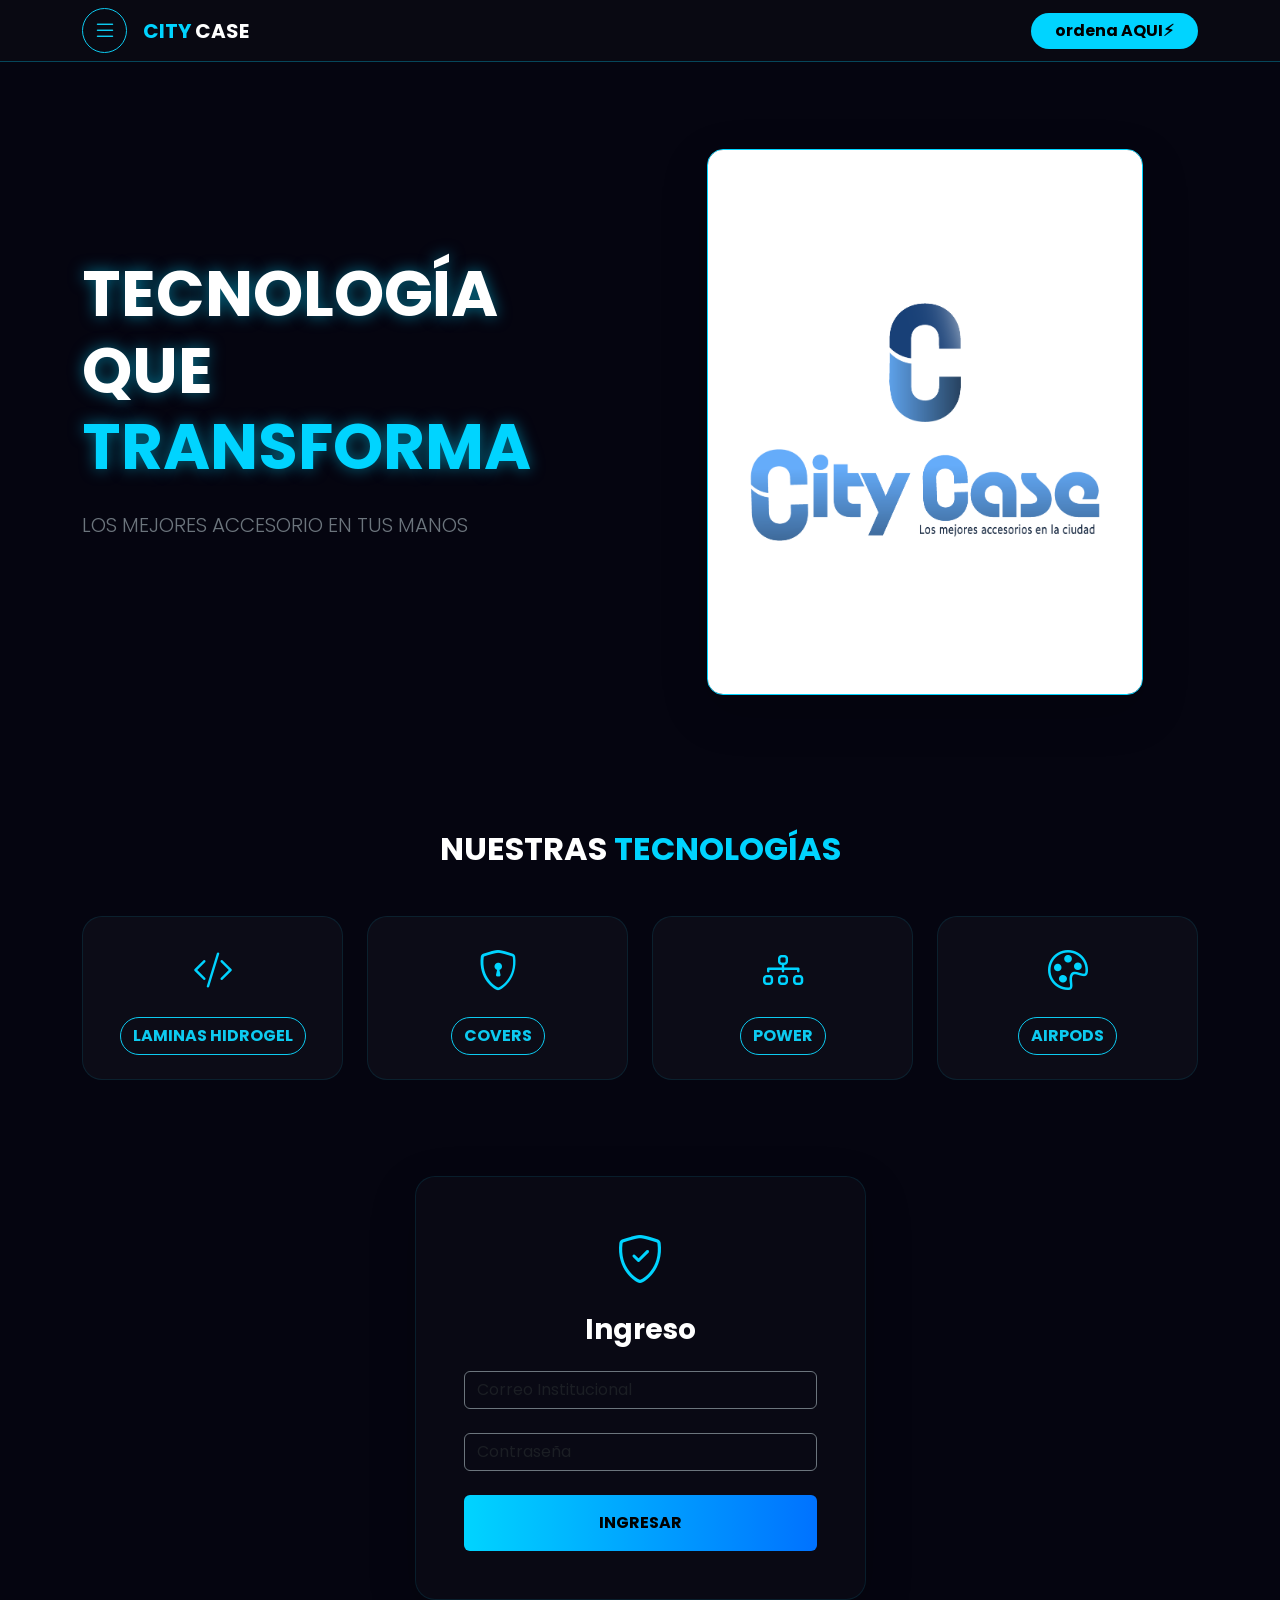
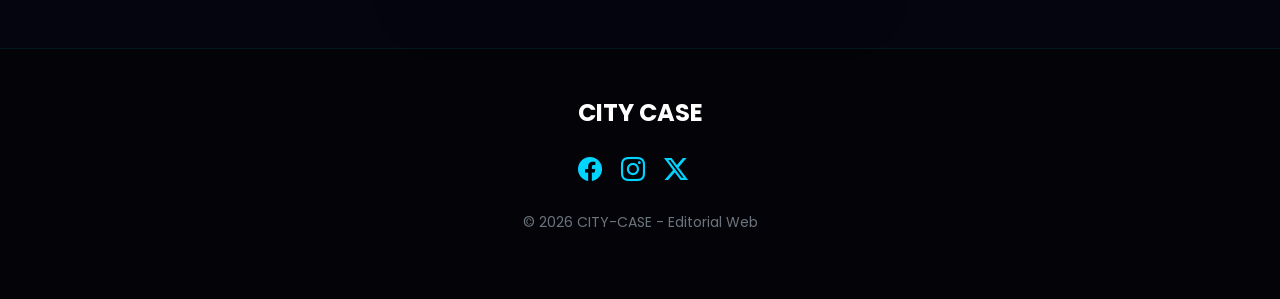
==== index.html @ 65d87751 "Add files via upload" ====
<!DOCTYPE html>
<html lang="es">
<head>
    <meta charset="UTF-8">
    <meta name="viewport" content="width=device-width, initial-scale=1.0">
    <title>CITY CASE | Oficial</title>
    
    <link href="https://cdn.jsdelivr.net/npm/bootstrap@5.3.0/dist/css/bootstrap.min.css" rel="stylesheet">
    <link rel="stylesheet" href="https://cdn.jsdelivr.net/npm/bootstrap-icons@1.11.1/font/bootstrap-icons.css">
    <link href="https://fonts.googleapis.com/css2?family=Poppins:wght@300;400;600;700&display=swap" rel="stylesheet">

    <style>
        :root {
            --azul-oscuro: #050510;
            --azul-brillante: #00d4ff;
            --azul-profundo: #0072ff;
            --glass: rgba(255, 255, 255, 0.03);
        }

        body {
            font-family: 'Poppins', sans-serif;
            background-color: var(--azul-oscuro);
            color: white;
            overflow-x: hidden;
        }

        /* Navbar */
        .navbar {
            background-color: rgba(10, 10, 20, 0.95);
            border-bottom: 1px solid rgba(0, 212, 255, 0.3);
            backdrop-filter: blur(10px);
        }

        /* Menu Lateral (Offcanvas) */
        .offcanvas {
            background-color: #050510 !important;
            border-right: 1px solid var(--azul-brillante);
            width: 300px !important;
        }

        .nav-link-custom {
            color: white !important;
            font-size: 1.1rem;
            padding: 12px 20px;
            border-bottom: 1px solid rgba(255, 255, 255, 0.05);
            transition: 0.3s;
            display: block;
            text-decoration: none;
        }

        .nav-link-custom:hover {
            background: rgba(0, 212, 255, 0.1);
            color: var(--azul-brillante) !important;
            padding-left: 30px;
        }

        /* Glass Cards */
        .tech-card {
            background: var(--glass);
            border: 1px solid rgba(0, 212, 255, 0.1);
            border-radius: 20px;
            transition: all 0.4s ease;
        }

        .tech-card:hover {
            border-color: var(--azul-brillante);
            transform: translateY(-10px);
            box-shadow: 0 0 20px rgba(0, 212, 255, 0.2);
            background: rgba(0, 212, 255, 0.05);
        }

        /* Glow effects */
        .glow-text { text-shadow: 0 0 15px rgba(0,212,255,0.5); }
        
        footer { border-top: 1px solid rgba(0, 212, 255, 0.1); padding: 50px 0; background: #030308; }
        .social-icon { font-size: 1.5rem; color: var(--azul-brillante); margin-right: 15px; transition: 0.3s; }
        .social-icon:hover { text-shadow: 0 0 10px var(--azul-brillante); color: white; }
    </style>
</head>
<body>

    <nav class="navbar navbar-expand-lg navbar-dark sticky-top">
        <div class="container">
            <button class="btn btn-outline-info me-3" type="button" data-bs-toggle="offcanvas" data-bs-target="#menuLateral" style="border-radius: 50%; width: 45px; height: 45px; display: flex; align-items: center; justify-content: center;">
                <i class="bi bi-list fs-4"></i>
            </button>

             <a class="navbar-brand fw-bold" href="index.html" style="color: var(--azul-brillante);">CITY <span class="text-white">CASE</span></a>
            <div class="ms-auto">
               
            
            <div class="collapse navbar-collapse" id="navbarNav">
                <ul class="navbar-nav ms-auto align-items-center">
                    <li class="nav-item ms-lg-3">
                        <a href="ofertaacademica.html" class="btn btn-info px-4 fw-bold" href="#" style="border-radius: 20px; background: var(--azul-brillante); border:none;">ordena AQUI⚡︎ </a>
                    </li>
                </ul>
            </div>
        </div>
    </nav>

</a>
    <div class="offcanvas offcanvas-start" tabindex="-1" id="menuLateral" aria-labelledby="offcanvasExampleLabel">
        <div class="offcanvas-header border-bottom border-secondary">
            <h5 class="offcanvas-title text-white fw-bold" id="offcanvasExampleLabel">BIENVENIDO <span style="color: var(--azul-brillante);">A LA CITY</span></h5>
            <button type="button" class="btn-close btn-close-white" data-bs-dismiss="offcanvas" aria-label="Close"></button>
        </div>
        <div class="offcanvas-body p-0">
            <nav class="mt-3">
                <a href="index.html" class="nav-link-custom">Inicio</a>
                <a href="sobre-CITYCASE.html" class="nav-link-custom">Sobre city case</a>
                <a href="ofertasemanales.html" class="nav-link-custom">Ofertas semanales</a>
                <a href="imagenes.articulos.html" class="nav-link-custom">Catalogo digital </a>
                <a href="ENVIOS1.html" class="nav-link-custom">ENVIOS</a>
                <a href="contactos.html" class="nav-link-custom">Contactos</a>
                
            </nav>
            <div class="p-4 mt-5 text-center">
                <p class="small text-secondary">CITY Case <li>LOS MEJORES ACCESORIOS EN LA CIUDAD</li></p>
                <div style="width: 40px; height: 2px; background: var(--azul-brillante); margin: 0 auto;"></div>
            </div>
        </div>
    </div>

    <section class="py-5 d-flex align-items-center" style="min-height: 80vh;">
        <div class="container">
            <div class="row align-items-center">
                <div class="col-lg-6">
                    <h1 class="display-3 fw-bold mb-4 glow-text">
                        TECNOLOGÍA QUE <br> <span style="color: var(--azul-brillante);">TRANSFORMA</span>
                    </h1>
                    <p class="lead text-secondary mb-5">LOS MEJORES ACCESORIO EN TUS MANOS</p>
                
                </div>
                <div class="col-lg-6 text-center mt-5 mt-lg-0">
                    <img src="logo city case.png" class="img-fluid rounded-4 shadow-lg" style="border: 1px solid var(--azul-brillante); max-width: 80%;" alt="Cyber Robot">
                </div>
            </div>
        </div>
    </section>

    <section class="py-5">
        <div class="container text-center">
            <h2 class="fw-bold mb-5">NUESTRAS <span style="color: var(--azul-brillante);">TECNOLOGÍAS</span></h2>
            <div class="row g-4">
                <div class="col-md-3">
                    <div class="tech-card p-4 h-100">
                        <i class="bi bi-code-slash mb-3 d-block" style="font-size: 2.5rem; color: var(--azul-brillante);"></i>
                      <a href="imagenes.articulos.html" class="btn btn-outline-info rounded-pill fw-bold flex-fill btn-detalle">LAMINAS HIDROGEL</a>
                    </div>
                </div>
                <div class="col-md-3">
                    <div class="tech-card p-4 h-100">
                        <i class="bi bi-shield-lock mb-3 d-block" style="font-size: 2.5rem; color: var(--azul-brillante);"></i>
                      <a href="imagenes.articulos.html" class="btn btn-outline-info rounded-pill fw-bold flex-fill btn-detalle">COVERS</a>
                    </div>
                </div>
                <div class="col-md-3">
                    <div class="tech-card p-4 h-100">
                        <i class="bi bi-diagram-3 mb-3 d-block" style="font-size: 2.5rem; color: var(--azul-brillante);"></i>
                        <a href="power.html" class="btn btn-outline-info rounded-pill fw-bold flex-fill btn-detalle">POWER</a>
                    </div>
                </div>
                <div class="col-md-3">
                    <div class="tech-card p-4 h-100">
                        <i class="bi bi-palette mb-3 d-block" style="font-size: 2.5rem; color: var(--azul-brillante);"></i>
                        <a href="airpods.html" class="btn btn-outline-info rounded-pill fw-bold flex-fill btn-detalle">AIRPODS</a>
                      
                    </div>
                </div>
            </div>
        </div>
    </section>

    <section id="login" class="py-5">
        <div class="container">
            <div class="row justify-content-center">
                <div class="col-lg-5">
                    <div class="p-5 tech-card shadow-lg" style="background: rgba(255,255,255,0.02)">
                        <div class="text-center mb-4">
                            <i class="bi bi-shield-check" style="font-size: 3rem; color: var(--azul-brillante);"></i>
                            <h3 class="fw-bold mt-3">Ingreso </h3>
                        </div>
                        <form>
                            <div class="mb-4">
                                <input type="email" class="form-control bg-transparent text-white border-secondary" placeholder="Correo Institucional">
                            </div>
                            <div class="mb-4">
                                <input type="password" class="form-control bg-transparent text-white border-secondary" placeholder="Contraseña">
                            </div>
                            <button class="btn btn-info w-100 py-3 fw-bold" style="background: linear-gradient(90deg, #00d4ff, #0072ff); border: none;">INGRESAR</button>
                        </form>
                    </div>
                </div>
            </div>
        </div>
    </section>

    <footer>
        <div class="container text-center">
            <h4 class="fw-bold mb-4">CITY CASE <span style="color: var(--azul-brillante);"></span></h4>
            <div class="my-4">
                <a href="#" class="social-icon"><i class="bi bi-facebook"></i></a>
                <a href="#" class="social-icon"><i class="bi bi-instagram"></i></a>
                <a href="#" class="social-icon"><i class="bi bi-twitter-x"></i></a>
            </div>

            
            <p class="small text-secondary">©   2026 CITY-CASE - Editorial Web</p>
        </div>
    </footer>

    <script src="https://cdn.jsdelivr.net/npm/bootstrap@5.3.0/dist/js/bootstrap.bundle.min.js"></script>
</body>
</html>
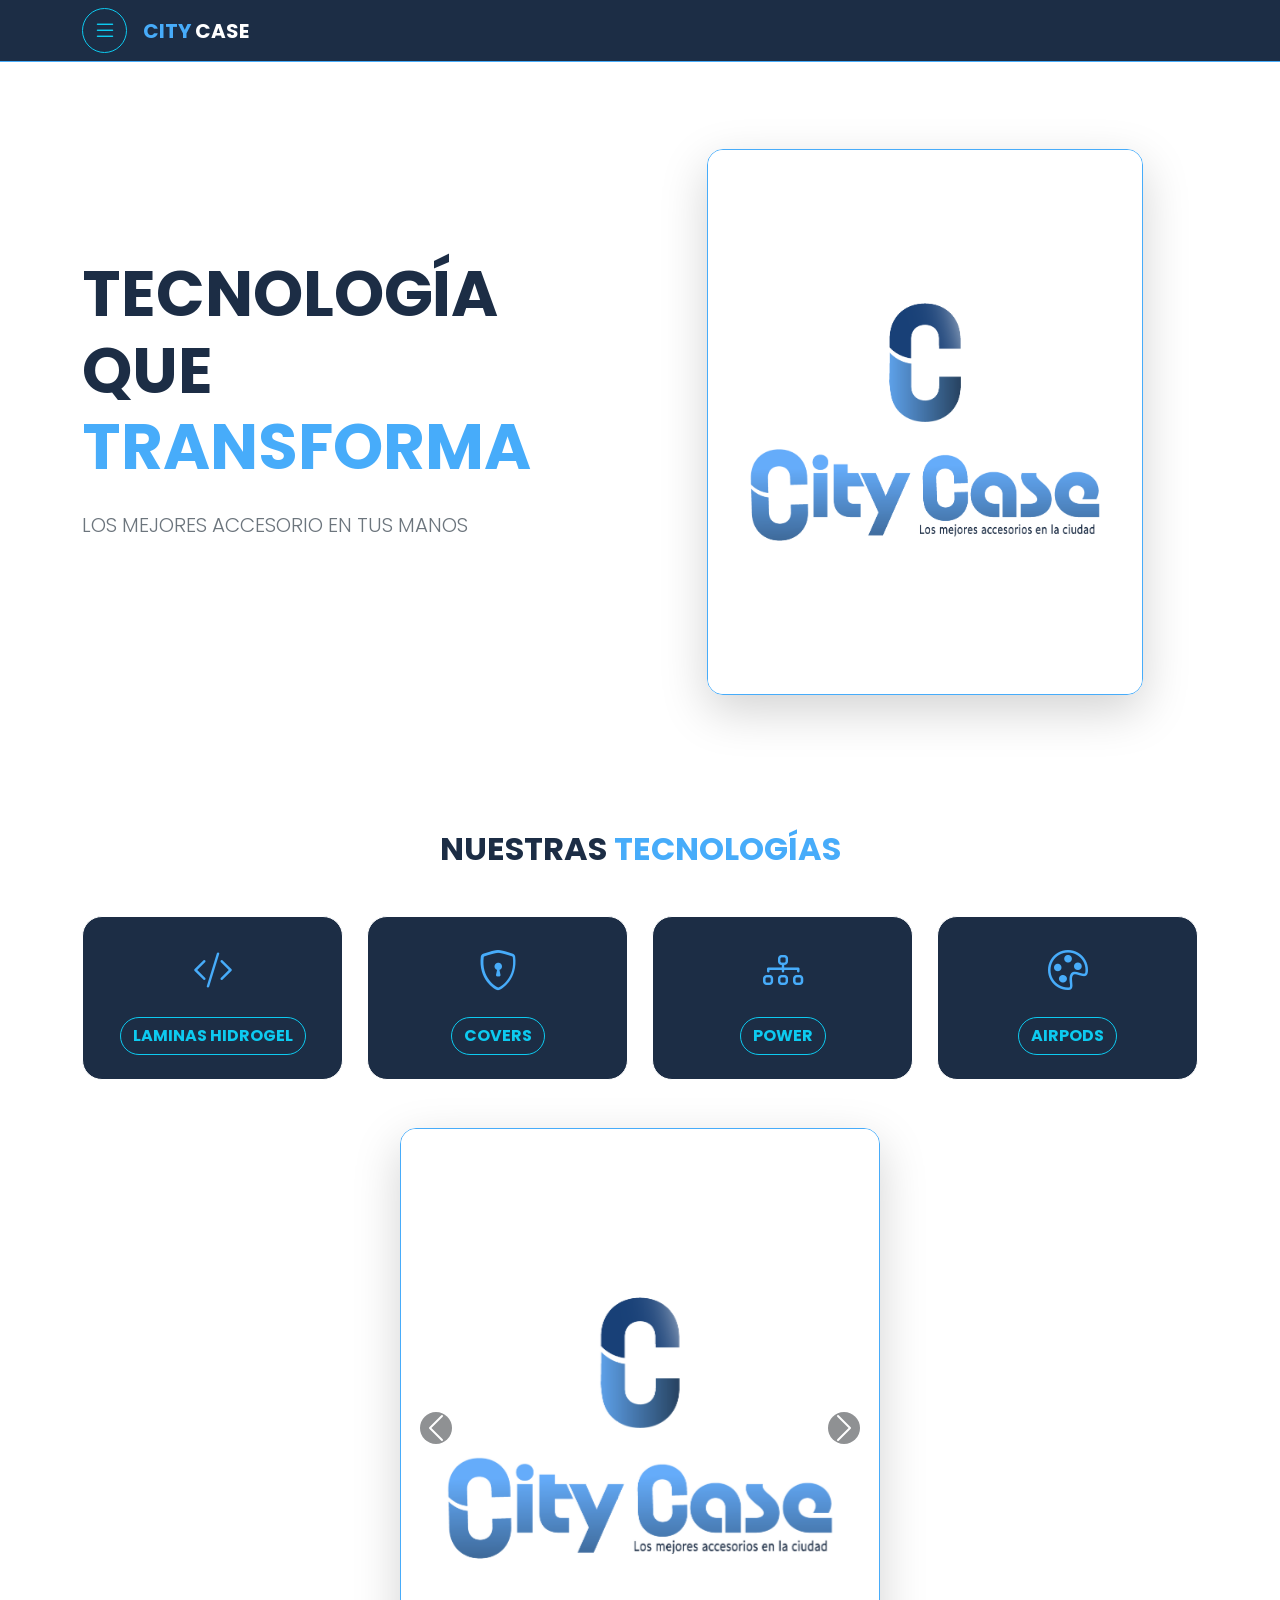
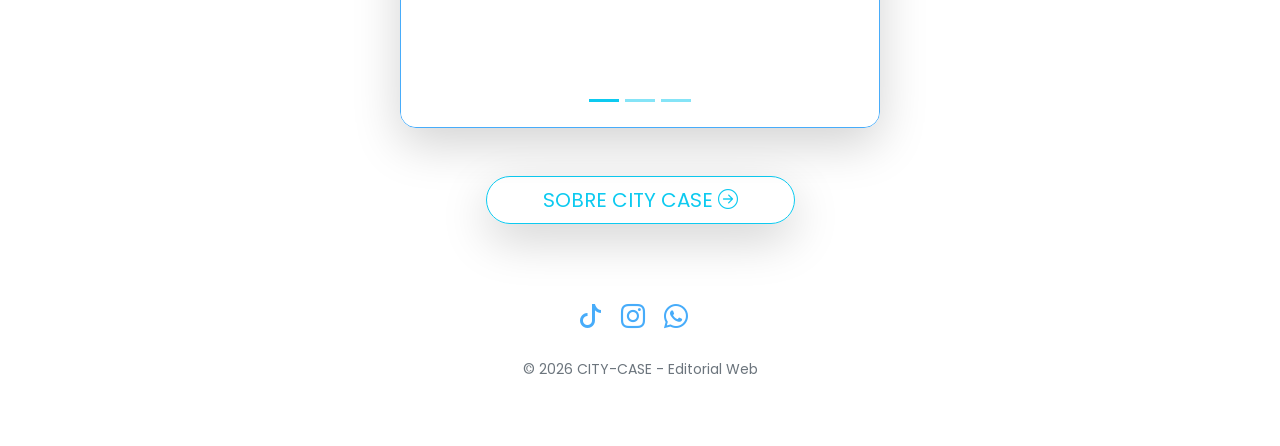
==== commit 6bdb57c9: "Add files via upload" ====
--- a/index.html
+++ b/index.html
@@ -1,5 +1,6 @@
 <!DOCTYPE html>
 <html lang="es">
+    <meta name="google-site-verification" content="vBDNpzP5sVOIcHwUy5x-mQZdDrB_4WHzOhdxO98Qss8" />
 <head>
     <meta charset="UTF-8">
     <meta name="viewport" content="width=device-width, initial-scale=1.0">
@@ -8,48 +9,49 @@
     <link href="https://cdn.jsdelivr.net/npm/bootstrap@5.3.0/dist/css/bootstrap.min.css" rel="stylesheet">
     <link rel="stylesheet" href="https://cdn.jsdelivr.net/npm/bootstrap-icons@1.11.1/font/bootstrap-icons.css">
     <link href="https://fonts.googleapis.com/css2?family=Poppins:wght@300;400;600;700&display=swap" rel="stylesheet">
-
+    
+    
     <style>
         :root {
-            --azul-oscuro: #050510;
-            --azul-brillante: #00d4ff;
-            --azul-profundo: #0072ff;
-            --glass: rgba(255, 255, 255, 0.03);
+            --azul-oscuro: #ffffff;
+            --azul-brillante: rgb(71, 172, 250);
+            --azul-profundo: rgb(28 45 69);
+            --glass: rgb(28 45 69);
         }
 
         body {
             font-family: 'Poppins', sans-serif;
             background-color: var(--azul-oscuro);
-            color: white;
+            color: rgb(28 45 69);
             overflow-x: hidden;
         }
 
         /* Navbar */
         .navbar {
-            background-color: rgba(10, 10, 20, 0.95);
-            border-bottom: 1px solid rgba(0, 212, 255, 0.3);
+            background-color: rgb(28 45 69);
+            border-bottom: 1px solid rgb(71, 172, 250);
             backdrop-filter: blur(10px);
         }
 
         /* Menu Lateral (Offcanvas) */
         .offcanvas {
-            background-color: #050510 !important;
+            background-color: rgb  !important;
             border-right: 1px solid var(--azul-brillante);
             width: 300px !important;
         }
 
         .nav-link-custom {
-            color: white !important;
+            color: #002a41 !important;
             font-size: 1.1rem;
             padding: 12px 20px;
-            border-bottom: 1px solid rgba(255, 255, 255, 0.05);
+            border-bottom: 1px solid rgb(28 45 69);
             transition: 0.3s;
             display: block;
             text-decoration: none;
         }
 
         .nav-link-custom:hover {
-            background: rgba(0, 212, 255, 0.1);
+            background: rgb(255, 255, 255);
             color: var(--azul-brillante) !important;
             padding-left: 30px;
         }
@@ -57,7 +59,7 @@
         /* Glass Cards */
         .tech-card {
             background: var(--glass);
-            border: 1px solid rgba(0, 212, 255, 0.1);
+            border: 1px solid rgb(255, 255, 255);
             border-radius: 20px;
             transition: all 0.4s ease;
         }
@@ -65,19 +67,24 @@
         .tech-card:hover {
             border-color: var(--azul-brillante);
             transform: translateY(-10px);
-            box-shadow: 0 0 20px rgba(0, 212, 255, 0.2);
-            background: rgba(0, 212, 255, 0.05);
+            box-shadow: 0 0 20px rgb(255, 255, 255);
+            background: rgba(71, 172, 250, 0.361);
         }
 
         /* Glow effects */
-        .glow-text { text-shadow: 0 0 15px rgba(0,212,255,0.5); }
+        .glow-text { text-shadow: 0 0 15px rgba(255, 255, 255, 0.5); }
         
-        footer { border-top: 1px solid rgba(0, 212, 255, 0.1); padding: 50px 0; background: #030308; }
+        footer { border-top: 1px solid rgb(255, 255, 255); padding: 50px 0; background: #ffffff; }
         .social-icon { font-size: 1.5rem; color: var(--azul-brillante); margin-right: 15px; transition: 0.3s; }
         .social-icon:hover { text-shadow: 0 0 10px var(--azul-brillante); color: white; }
+
+        
     </style>
 </head>
+<meta name="google-site-verification" content="vBDNpzP5sVOIcHwUy5x-mQZdDrB_4WHzOhdxO98Qss8" />
 <body>
+
+
 
     <nav class="navbar navbar-expand-lg navbar-dark sticky-top">
         <div class="container">
@@ -92,7 +99,7 @@
             <div class="collapse navbar-collapse" id="navbarNav">
                 <ul class="navbar-nav ms-auto align-items-center">
                     <li class="nav-item ms-lg-3">
-                        <a href="ofertaacademica.html" class="btn btn-info px-4 fw-bold" href="#" style="border-radius: 20px; background: var(--azul-brillante); border:none;">ordena AQUI⚡︎ </a>
+                  
                     </li>
                 </ul>
             </div>
@@ -102,16 +109,16 @@
 </a>
     <div class="offcanvas offcanvas-start" tabindex="-1" id="menuLateral" aria-labelledby="offcanvasExampleLabel">
         <div class="offcanvas-header border-bottom border-secondary">
-            <h5 class="offcanvas-title text-white fw-bold" id="offcanvasExampleLabel">BIENVENIDO <span style="color: var(--azul-brillante);">A LA CITY</span></h5>
+            <h5 class="offcanvas-title text-BLUE fw-bold" id="offcanvasExampleLabel">BIENVENIDO <span style="color: var(--azul-brillante);">A LA CITY</span></h5>
             <button type="button" class="btn-close btn-close-white" data-bs-dismiss="offcanvas" aria-label="Close"></button>
         </div>
         <div class="offcanvas-body p-0">
             <nav class="mt-3">
                 <a href="index.html" class="nav-link-custom">Inicio</a>
-                <a href="sobre-CITYCASE.html" class="nav-link-custom">Sobre city case</a>
+                <a href="sobre-citycase.html" class="nav-link-custom">Sobre city case</a>
                 <a href="ofertasemanales.html" class="nav-link-custom">Ofertas semanales</a>
                 <a href="imagenes.articulos.html" class="nav-link-custom">Catalogo digital </a>
-                <a href="ENVIOS1.html" class="nav-link-custom">ENVIOS</a>
+                <a href="envios2.html" class="nav-link-custom">ENVIOS</a>
                 <a href="contactos.html" class="nav-link-custom">Contactos</a>
                 
             </nav>
@@ -133,7 +140,7 @@
                 
                 </div>
                 <div class="col-lg-6 text-center mt-5 mt-lg-0">
-                    <img src="logo city case.png" class="img-fluid rounded-4 shadow-lg" style="border: 1px solid var(--azul-brillante); max-width: 80%;" alt="Cyber Robot">
+                    <img src="logo-city-case.png" class="img-fluid rounded-4 shadow-lg" style="border: 1px solid var(--azul-brillante); max-width: 80%;" alt="Cyber Robot">
                 </div>
             </div>
         </div>
@@ -172,39 +179,73 @@
         </div>
     </section>
 
-    <section id="login" class="py-5">
-        <div class="container">
-            <div class="row justify-content-center">
-                <div class="col-lg-5">
-                    <div class="p-5 tech-card shadow-lg" style="background: rgba(255,255,255,0.02)">
-                        <div class="text-center mb-4">
-                            <i class="bi bi-shield-check" style="font-size: 3rem; color: var(--azul-brillante);"></i>
-                            <h3 class="fw-bold mt-3">Ingreso </h3>
-                        </div>
-                        <form>
-                            <div class="mb-4">
-                                <input type="email" class="form-control bg-transparent text-white border-secondary" placeholder="Correo Institucional">
-                            </div>
-                            <div class="mb-4">
-                                <input type="password" class="form-control bg-transparent text-white border-secondary" placeholder="Contraseña">
-                            </div>
-                            <button class="btn btn-info w-100 py-3 fw-bold" style="background: linear-gradient(90deg, #00d4ff, #0072ff); border: none;">INGRESAR</button>
-                        </form>
-                    </div>
-                </div>
-            </div>
-        </div>
-    </section>
-
-    <footer>
+   
+
+
+ </div>
+<div class="col-lg-6 mx-auto d-flex justify-content-center align-items-center text-center mt-5 mt-lg-0">
+    <div id="carruselLogoCityCase" class="carousel slide carousel-fade w-100" data-bs-ride="carousel" data-bs-interval="2500" data-bs-pause="false" style="max-width: 480px;">
+        
+        <!-- Indicadores (puntitos) -->
+        <div class="carousel-indicators">
+            <button type="button" data-bs-target="#carruselLogoCityCase" data-bs-slide-to="0" class="active bg-info" aria-current="true" aria-label="Imagen 1"></button>
+            <button type="button" data-bs-target="#carruselLogoCityCase" data-bs-slide-to="1" class="bg-info" aria-label="Imagen 2"></button>
+            <button type="button" data-bs-target="#carruselLogoCityCase" data-bs-slide-to="2" class="bg-info" aria-label="Imagen 3"></button>
+        </div>
+
+        <!-- Imágenes del carrusel -->
+        <div class="carousel-inner rounded-4 shadow-lg" style="border: 1px solid var(--azul-brillante);">
+            <div class="carousel-item active" data-bs-interval="2500">
+                <img src="logo-city-case.png" class="d-block w-100 img-fluid" alt="Logo City Case">
+            </div>
+            <div class="carousel-item" data-bs-interval="2500">
+                <img src="silicon-rosa.png" class="d-block w-100 img-fluid" alt="Logo City Case variante">
+            </div>
+            <div class="carousel-item" data-bs-interval="2500">
+                <img src="cabecita.png" class="d-block w-100 img-fluid" alt="City Case">
+            </div>
+        </div>
+
+        <!-- Botón anterior -->
+        <button class="carousel-control-prev" type="button" data-bs-target="#carruselLogoCityCase" data-bs-slide="prev">
+            <span class="carousel-control-prev-icon bg-dark rounded-circle p-2" aria-hidden="true"></span>
+            <span class="visually-hidden">Anterior</span>
+        </button>
+
+        <!-- Botón siguiente -->
+        <button class="carousel-control-next" type="button" data-bs-target="#carruselLogoCityCase" data-bs-slide="next">
+            <span class="carousel-control-next-icon bg-dark rounded-circle p-2" aria-hidden="true"></span>
+            <span class="visually-hidden">Siguiente</span>
+        </button>
+
+    </div>
+</div>
+</div>
+</div>
+</section>
+
+
+
+
+
+<div class="text-center mt-5">
+                    <a href="sobre-citycase.html" class="btn btn-outline-info btn-lg px-5 rounded-pill shadow-lg">
+                        <i class="bi bi-arrow--circle me-2"></i> SOBRE CITY CASE <i class="bi bi-arrow-right-circle me-2"></i>
+                    </a>
+
+            
+
+   
+<footer>
         <div class="container text-center">
-            <h4 class="fw-bold mb-4">CITY CASE <span style="color: var(--azul-brillante);"></span></h4>
+          
             <div class="my-4">
-                <a href="#" class="social-icon"><i class="bi bi-facebook"></i></a>
-                <a href="#" class="social-icon"><i class="bi bi-instagram"></i></a>
-                <a href="#" class="social-icon"><i class="bi bi-twitter-x"></i></a>
-            </div>
-
+                <a href="https://www.tiktok.com/@city_caserd?_r=1&_t=ZS-9BegWLtzsgf" class="social-icon"><i class="bi bi-tiktok"></i></a>
+                <a href="https://www.instagram.com/city_caserd/?hl=es" class="social-icon"><i class="bi bi-instagram"></i></a>
+                <a href="https://wa.me/c/18099789417" class="social-icon"><i class="bi bi-whatsapp"></i></a>
+            </div>
+
+            
             
             <p class="small text-secondary">©   2026 CITY-CASE - Editorial Web</p>
         </div>
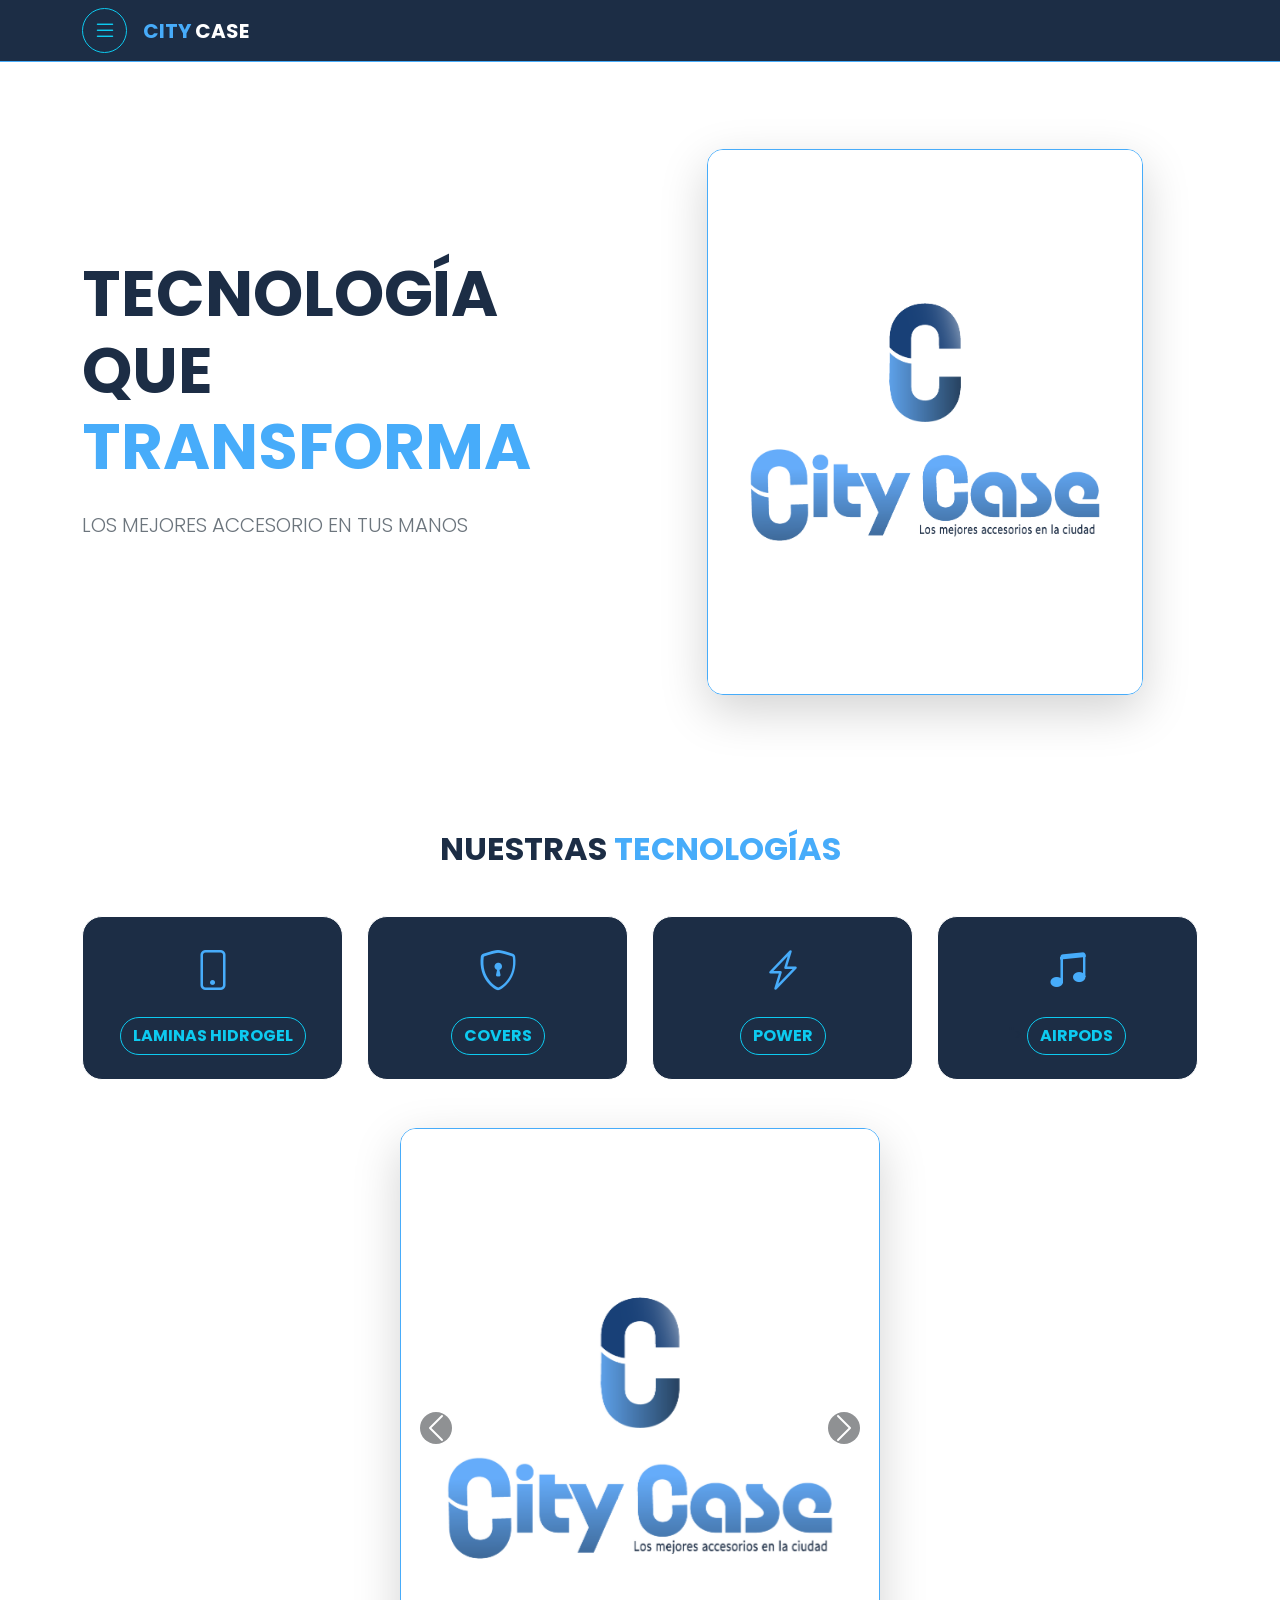
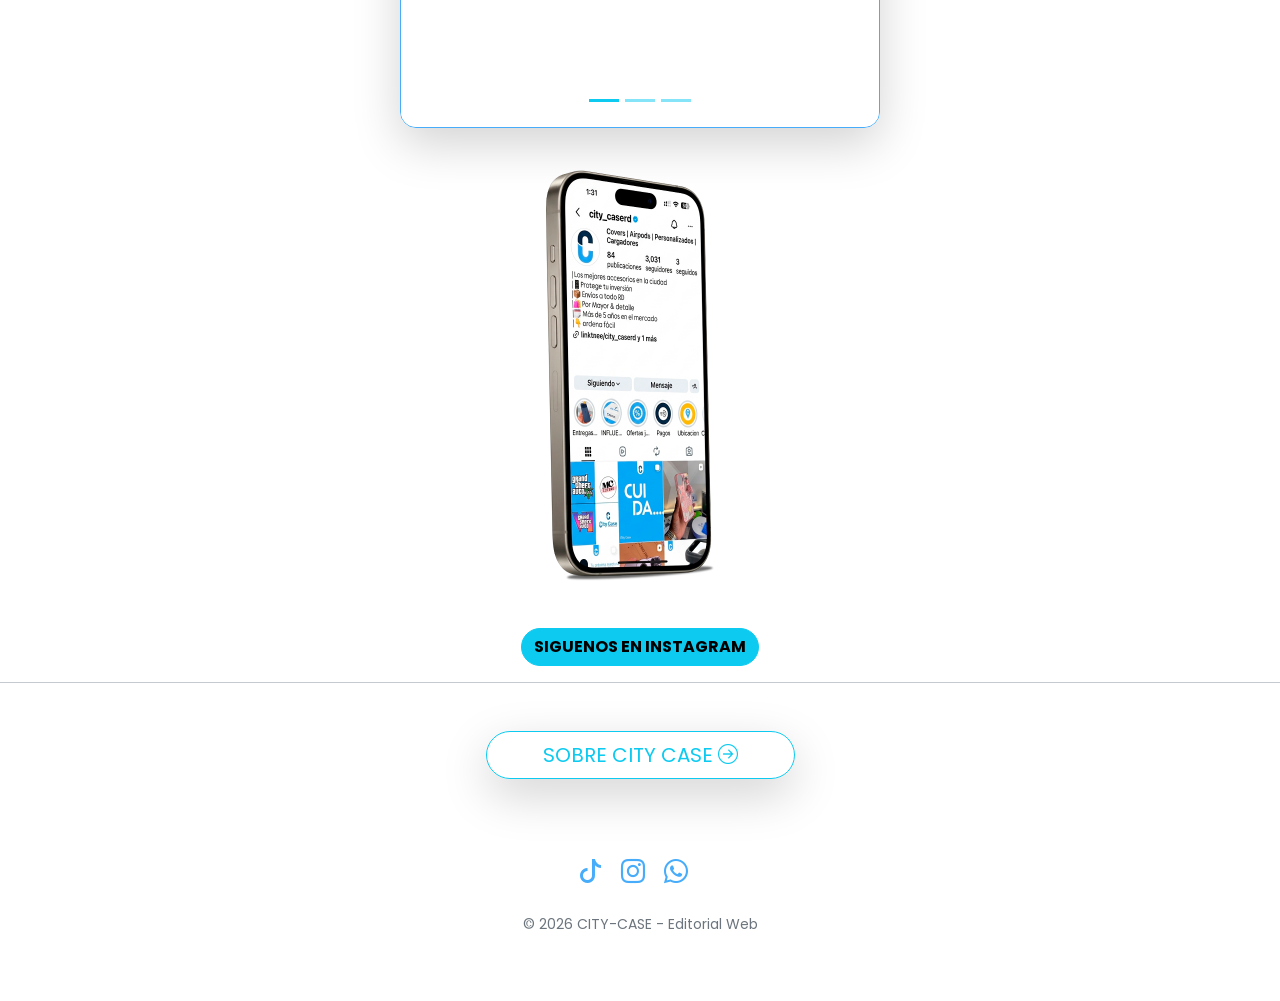
==== commit 9a169302: "Add files via upload" ====
--- a/index.html
+++ b/index.html
@@ -152,7 +152,7 @@
             <div class="row g-4">
                 <div class="col-md-3">
                     <div class="tech-card p-4 h-100">
-                        <i class="bi bi-code-slash mb-3 d-block" style="font-size: 2.5rem; color: var(--azul-brillante);"></i>
+                    <i class="bi bi-phone mb-3 d-block" style="font-size: 2.5rem; color: var(--azul-brillante);"></i>
                       <a href="imagenes.articulos.html" class="btn btn-outline-info rounded-pill fw-bold flex-fill btn-detalle">LAMINAS HIDROGEL</a>
                     </div>
                 </div>
@@ -164,13 +164,13 @@
                 </div>
                 <div class="col-md-3">
                     <div class="tech-card p-4 h-100">
-                        <i class="bi bi-diagram-3 mb-3 d-block" style="font-size: 2.5rem; color: var(--azul-brillante);"></i>
+                       <i class="bi bi-lightning-charge mb-3 d-block" style="font-size: 2.5rem; color: var(--azul-brillante);"></i>
                         <a href="power.html" class="btn btn-outline-info rounded-pill fw-bold flex-fill btn-detalle">POWER</a>
                     </div>
                 </div>
                 <div class="col-md-3">
                     <div class="tech-card p-4 h-100">
-                        <i class="bi bi-palette mb-3 d-block" style="font-size: 2.5rem; color: var(--azul-brillante);"></i>
+                       <i class="bi bi-music-note-beamed mb-3 d-block" style="font-size: 2.5rem; color: var(--azul-brillante);"></i>"></i>
                         <a href="airpods.html" class="btn btn-outline-info rounded-pill fw-bold flex-fill btn-detalle">AIRPODS</a>
                       
                     </div>
@@ -180,6 +180,8 @@
     </section>
 
    
+
+
 
 
  </div>
@@ -225,6 +227,18 @@
 </section>
 
 
+  <div class="position-relative mx-auto overflow-hidden" style="max-width: 500px; aspect-ratio: 1 / 1;">
+    <!-- Mockup completo -->
+    <img src="mockups.png"
+         alt="iPhone"
+         class="position-relative w-100 h-100 object-fit-contain"
+         style="mix-blend-mode: multiply; pointer-events: none;">
+</div>
+<div class="mt-auto d-flex justify-content-center">
+    <a href="https://www.instagram.com/city_caserd/?hl=es" class="btn btn-info rounded-pill fw-bold btn-inscribirme">SIGUENOS EN INSTAGRAM</a>
+</div>
+
+<hr>
 
 
 
